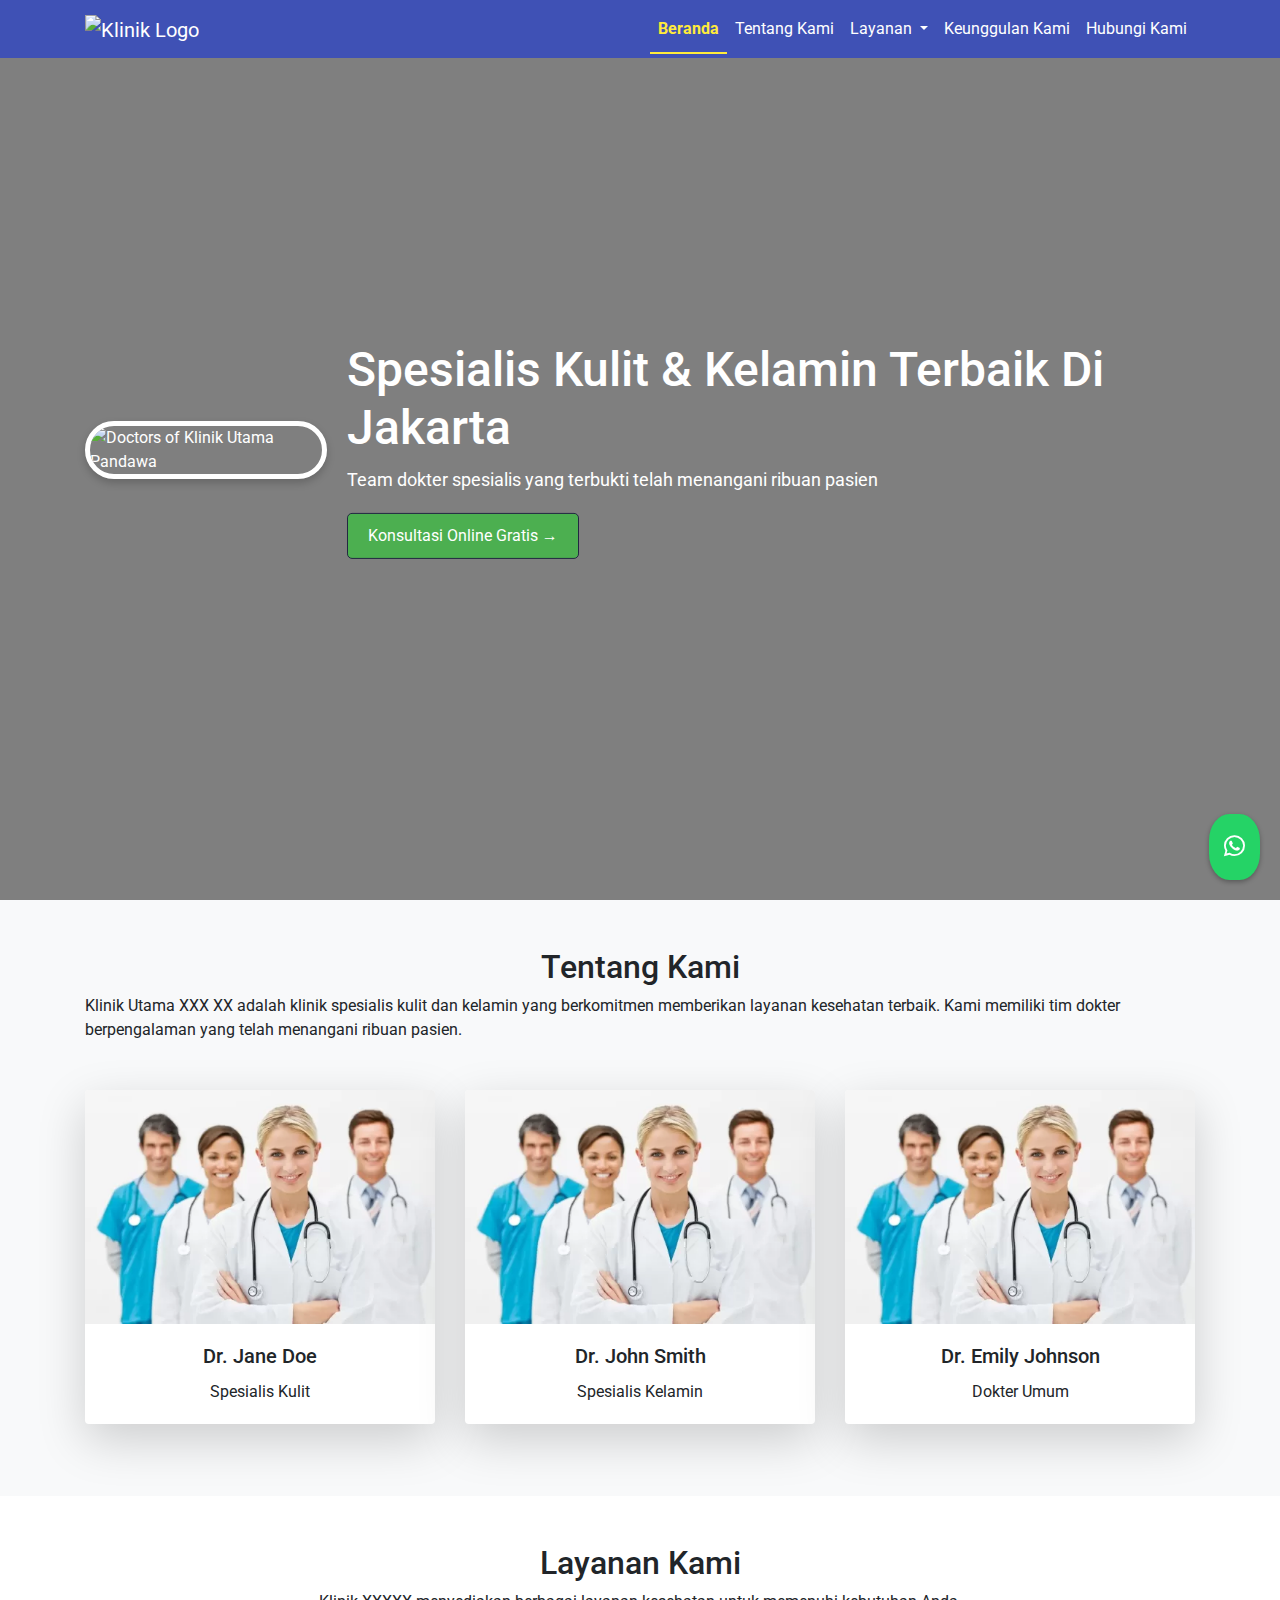
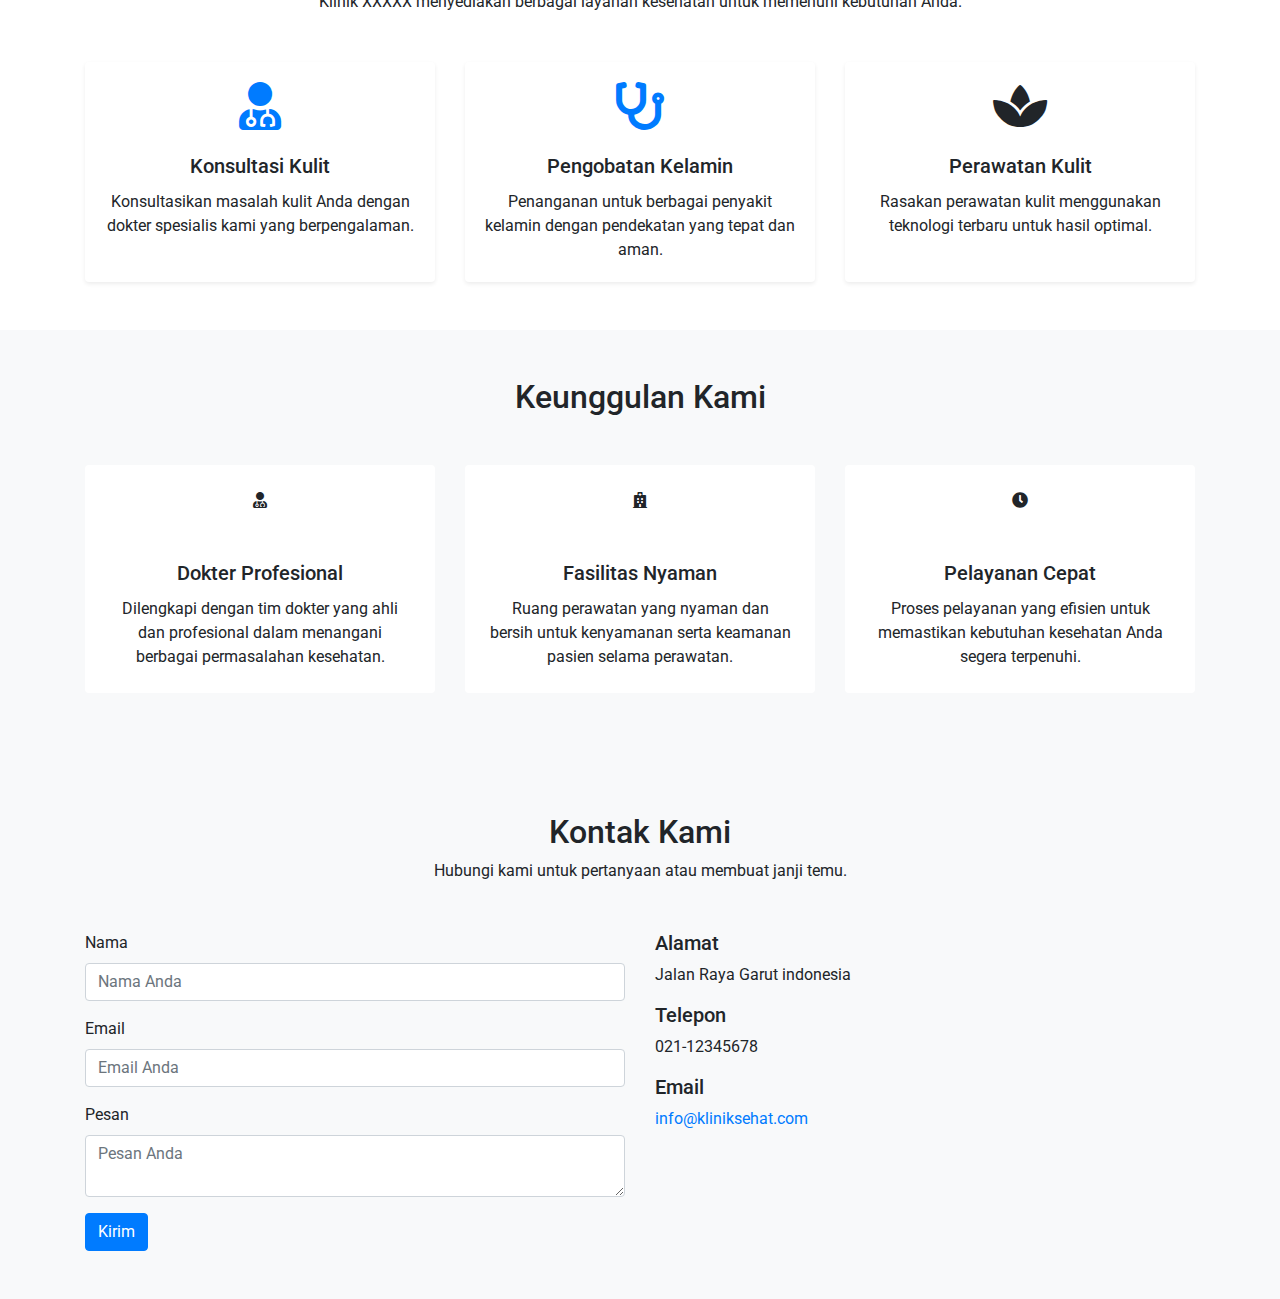
==== index.html @ 2ef75c74 "Update index.html" ====
<!DOCTYPE html>
<html lang="en">
<head>
    <meta charset="UTF-8">
    <meta name="viewport" content="width=device-width, initial-scale=1.0">
    <title>Klinik Berkah Sehat</title>
    <link href="https://cdnjs.cloudflare.com/ajax/libs/font-awesome/5.15.3/css/all.min.css" rel="stylesheet">
    <link href="https://fonts.googleapis.com/css2?family=Roboto:wght@400;700&display=swap" rel="stylesheet">
    <link href="https://stackpath.bootstrapcdn.com/bootstrap/4.5.2/css/bootstrap.min.css" rel="stylesheet">
    <style>
        body {
            font-family: 'Roboto', sans-serif;
            margin: 0;
            padding: 0;
        }
        .navbar {
            background-color: #3f51b5;
            position: fixed;
            width: 100%;
            z-index: 1000;
            transition: background-color 0.3s;
        }
        .navbar.scrolled {
            background-color: #2c387e;
        }
        .navbar-nav .nav-link {
            color: white !important;
            font-size: 16px;
            position: relative; /* Untuk efek underline */
            transition: color 0.3s;
        }
        .navbar-nav .nav-item.active .nav-link {
            color: #ffeb3b !important; /* Warna saat item menu aktif */
            font-weight: bold;
        }
        .navbar-nav .nav-item.active .nav-link::after {
            content: '';
            position: absolute;
            left: 0;
            right: 0;
            bottom: -5px; /* Jarak dari teks */
            height: 2px; /* Ketebalan garis bawah */
            background-color: #ffeb3b; /* Warna garis bawah saat aktif */
            width: 100%; /* Garis bawah penuh saat aktif */
        }
        .navbar-nav .nav-link:hover {
            color: #ffc107 !important; /* Warna saat item menu di-hover */
        }
        .navbar-nav .dropdown-menu {
            background-color: #3f51b5;
        }
        .navbar-nav .dropdown-item {
            color: white !important;
        }
        .navbar-nav .dropdown-item:hover {
            background-color: #2c387e;
        }
        .hero {
            position: relative;
            color: white;
            text-align: left;
            height: 100vh;
            background: url('https://storage.googleapis.com/a1aa/image/1mr3nFpUaFITLVXNJ6fNq9yKKUq63KUYgeESNIiJOLE1gUrTA.jpg') no-repeat center center/cover;
        }
        .hero .overlay {
            position: absolute;
            top: 0;
            left: 0;
            width: 100%;
            height: 100%;
            background: rgba(0, 0, 0, 0.5);
        }
        .hero .content {
            position: absolute;
            top: 50%;
            left: 50%;
            transform: translate(-50%, -50%);
            display: flex;
            align-items: center;
            flex-direction: column;
            text-align: center;
        }
        .hero .content .text {
            margin-top: 20px;
        }
        .hero .content .text h1 {
            font-size: 36px;
            margin: 0;
            animation: fadeInUp 2s ease-in-out;
            transition: transform 0.3s ease-in-out;
        }
        .hero .content .text p {
            font-size: 18px;
            margin: 10px 0;
            animation: fadeIn 3s ease-in-out;
        }
        .hero .content .text .btn {
            background-color: #4caf50;
            color: white;
            border: 1px solid #222741;
            padding: 10px 20px;
            text-decoration: none;
            border-radius: 5px;
            display: inline-block;
            margin-top: 10px;
            transition: background-color 0.3s, color 0.3s;
        }
        .hero .content .text .btn:hover {
            background-color: #388e3c;
            color: white;
        }
        .hero .content img {
            max-height: 300px;
            border-radius: 30px;
            border: 5px solid white;
            box-shadow: 0 4px 8px rgba(0, 0, 0, 0.2);
            transition: transform 0.3s ease-in-out;
        }
        .hero .content img:hover {
            transform: scale(1.05);
 }
        .hero .content .text h1:hover {
            transform: scale(1.05);
        }
        .whatsapp {
            position: fixed;
            bottom: 20px;
            right: 20px;
            background-color: #25d366;
            color: white;
            padding: 15px;
            border-radius: 40%;
            font-size: 24px;
            box-shadow: 0 2px 5px rgba(0,0,0,0.3);
            transition: all 0.3s ease;
            text-decoration: none;
        }
        .whatsapp:hover {
            background-color: #128C7E;
            transform: scale(1.1);
            color: white;
        }
        @media (min-width: 768px) {
            .hero .content {
                flex-direction: row;
                text-align: left;
            }
            section {
                padding: 60px 0;
            }
            .hero .content .text {
                margin-left: 20px;
                margin-top: 0;
            }
            .hero .content .text h1 {
                font-size: 48px;
            }
        }
        @keyframes fadeInUp {
            from {
                opacity: 0;
                transform: translate3d(0, 100%, 0);
            }
            to {
                opacity: 1;
                transform: translate3d(0, 0, 0);
            }
        }
        @keyframes fadeIn {
            from {
                opacity: 0;
            }
            to {
                opacity: 1;
            }
        }
    </style>
</head>
<body>
    <nav class="navbar navbar-expand-lg navbar-dark">
        <div class="container">
            <a class="navbar-brand" href="#">
                <img src="https://storage.googleapis.com/a1aa/image/eNfppNCgVGrkXUr2DbFH6VF3ycKwYFlOMUYiWTcwTExzgUrTA.jpg" alt="Klinik Logo" height="50">
            </a>
            <button class="navbar-toggler" type="button" data-toggle="collapse" data-target="#navbarNav" aria-controls="navbarNav" aria-expanded="false" aria-label="Toggle navigation">
                <span class="navbar-toggler-icon"></span>
            </button>
            <div class="collapse navbar-collapse" id="navbarNav">
                <ul class="navbar-nav ml-auto">
                    <li class="nav-item active">
                        <a class="nav-link" href="#">Beranda</a>
                    </li>
                    <li class="nav-item">
                        <a class="nav-link" href="#about">Tentang Kami</a>
                    </li>
                    <li class="nav-item dropdown">
                        <a class="nav-link dropdown-toggle" href="#" id="servicesDropdown" role="button" data-toggle="dropdown" aria-haspopup="true" aria-expanded="false">
                            Layanan
                        </a>
                        <div class="dropdown-menu" aria-labelledby="servicesDropdown">
                            <a class="dropdown-item" href="#poliklinik">Poliklinik</a>
                            <a class="dropdown-item" href="#poli-gigi">Poli Gigi</a>
                            <a class="dropdown-item" href="#laboratorium">Laboratorium</a>
                        </div>
                    </li>
                    <li class="nav-item">
                        <a class="nav-link" href="#keunggulan">Keunggulan Kami</a>
                    </li>
                    <li class="nav-item">
                        <a class="nav-link" href="#contact">Hubungi Kami</a>
                    </li>
                </ul>
            </div>
        </div>
    </nav>
    <div class="hero">
        <div class="overlay"></div>
        <div class="content container">
            <img src="https://storage.googleapis.com/a1aa/image/dgjJqh6nmIonGBbGpz0CWrqFpcpItMuh41puqor25lgNI16E.jpg" alt="Doctors of Klinik Utama Pandawa" class="img-fluid">
            <div class="text">
                <h1>Spesialis Kulit &amp; Kelamin Terbaik Di Jakarta</h1>
                <p>Team dokter spesialis yang terbukti telah menangani ribuan pasien</p>
                <a class="btn" href="#">Konsultasi Online Gratis →</a>
            </div>
        </div>
    </div>
    <section id="about" class="py-5 bg-light">
        <div class="container">
            <h2 class="text-center" data-aos="fade-up">Tentang Kami</h2>
            <p class="text -center mb-5" data-aos="fade-up">Klinik Utama XXX XX adalah klinik spesialis kulit dan kelamin yang berkomitmen memberikan layanan kesehatan terbaik. Kami memiliki tim dokter berpengalaman yang telah menangani ribuan pasien.</p>
            <div class="row">
                <div class="col-md-4" data-aos="fade-up " data-aos-delay="100">
                    <div class="card shadow-lg border-0 rounded mb-4">
                        <img src="dokter.jpg" class="card-img-top rounded-top" alt="Doctor 1">
                        <div class="card-body text-center">
                            <h5 class="card-title">Dr. Jane Doe</h5>
                            <p class="card-text">Spesialis Kulit</p>
                        </div>
                    </div>
                </div>
                <div class="col-md-4" data-aos="fade-up" data-aos-delay="200">
                    <div class="card shadow-lg border-0 rounded mb-4">
                        <img src="dokter.jpg" class="card-img-top rounded-top" alt="Doctor 2">
                        <div class="card-body text-center">
                            <h5 class="card-title">Dr. John Smith</h5>
                            <p class="card-text">Spesialis Kelamin</p>
                        </div>
                    </div>
                </div>
                <div class="col-md-4" data-aos="fade-up" data-aos-delay="300">
                    <div class="card shadow-lg border-0 rounded mb-4">
                        <img src="dokter.jpg" class="card-img-top rounded-top" alt="Doctor 3">
                        <div class="card-body text-center">
                            <h5 class="card-title">Dr. Emily Johnson</h5>
                            <p class="card-text">Dokter Umum</p>
                        </div>
                    </div>
                </div>
            </div>
        </div>
    </section>

    <section id="services" class="py-5">
        <div class="container">
            <h2 class="text-center" data-aos="fade-up">Layanan Kami</h2>
            <p class="text-center mb-5" data-aos="fade-up">Klinik XXXXX menyediakan berbagai layanan kesehatan untuk memenuhi kebutuhan Anda.</p>
            <div class="row">
                <div class="col-md-4" data-aos="zoom-in" data-aos-delay="100">
                    <div class="card shadow-sm border-0 h-100 text-center">
                        <div class="card-body">
                            <i class="fas fa-user-md fa-3x mb-4 text-primary"></i>
                            <h5 class="card-title">Konsultasi Kulit</h5>
                            <p class="card-text">Konsultasikan masalah kulit Anda dengan dokter spesialis kami yang berpengalaman.</p>
                        </div>
                    </div>
                </div>
                <div class="col-md-4" data-aos="zoom-in" data-aos-delay="200">
                    <div class="card shadow-sm border-0 h-100 text-center">
                        <div class="card-body">
                            <i class="fas fa-stethoscope fa-3x mb-4 text-primary"></i>
                            <h5 class="card-title">Pengobatan Kelamin</h5>
                            <p class="card-text">Penanganan untuk berbagai penyakit kelamin dengan pendekatan yang tepat dan aman.</p>
                        </div>
                    </div>
                </div>
                <div class="col-md-4" data-aos="zoom-in" data-aos-delay="300">
                    <div class="card shadow-sm border-0 h-100 text-center">
                        <div class="card-body">
                            <i class="fas fa-spa fa-3x mb-4 text- primary"></i>
                            <h5 class="card-title">Perawatan Kulit</h5>
                            <p class="card-text">Rasakan perawatan kulit menggunakan teknologi terbaru untuk hasil optimal.</p>
                        </div>
                    </div>
                </div>
            </div>
        </div>
    </section>

    <section id="keunggulan" class="py-5 bg-light">
        <div class="container">
            <h2 class="section-title text-center mb-5">Keunggulan Kami</h2>
            <div class="row">
                <div class="col-md-4 mb-4">
                    <div class="card keunggulan text-center p-4 border-0">
                        <div class="icon">
 <i class="fas fa-user-md"></i>
                        </div>
                        <br><br>
                        <h5 class="card-title">Dokter Profesional</h5>
                        <p class="card-text">Dilengkapi dengan tim dokter yang ahli dan profesional dalam menangani berbagai permasalahan kesehatan.</p>
                    </div>
                </div>
                <div class="col-md-4 mb-4">
                    <div class="card keunggulan text-center p-4 border-0">
                        <div class="icon">
                            <i class="fas fa-hospital"></i>
                        </div>
                        <br><br>
                        <h5 class="card-title">Fasilitas Nyaman</h5>
                        <p class="card-text">Ruang perawatan yang nyaman dan bersih untuk kenyamanan serta keamanan pasien selama perawatan.</p>
                    </div>
                </div>
                <div class="col-md-4 mb-4">
                    <div class="card keunggulan text-center p-4 border-0">
                        <div class="icon">
                            <i class="fas fa-clock"></i>
                        </div>
                        <br><br>
                        <h5 class="card-title">Pelayanan Cepat</h5>
                        <p class="card-text">Proses pelayanan yang efisien untuk memastikan kebutuhan kesehatan Anda segera terpenuhi.</p>
                    </div>
                </div>
            </div>
        </div>
    </section>

    <section id="contact" class="py-5 bg-light">
        <div class="container">
            <h2 class="text-center" data-aos="fade-up">Kontak Kami</h2>
            <p class="text-center mb-5" data-aos="fade-up">Hubungi kami untuk pertanyaan atau membuat janji temu.</p>
            <div class="row">
                <div class="col-md-6" data-aos="fade-right">
                    <form>
                        <div class="form-group">
                            <label for="name">Nama</label>
                            <input type="text" class="form-control" id="name" placeholder="Nama Anda">
                        </div>
                        <div class="form-group">
                            <label for="email">Email</label>
                            <input type="email" class="form-control" id="email" placeholder="Email Anda">
                        </div>
                        <div class="form-group">
                            <label for="message">Pesan</label>
                            <textarea class="form-control" id="message" placeholder="Pesan Anda"></textarea>
                        </div>
                        <button type="submit" class="btn btn-primary">Kirim</button>
                    </form>
                </div>
                <div class="col-md-6" data-aos="fade-left">
                    <h5>Alamat</h5>
                    <p>Jalan Raya Garut indonesia</p>
                    <h5>Telepon</h5>
                    <p>021-12345678</p>
                    <h5>Email</h5>
                    <p><a href="mailto:info@kliniksehat.com">info@kliniksehat.com</a></p>
                </div>
            </div>
        </div>
    </section>
    <script src="https://code.jquery.com/jquery-3.5.1.slim.min.js"></script>
    <script src="https://cdn.jsdelivr.net/npm/@popperjs/core@2.5.4/dist/umd/popper.min.js"></script>
    <script src="https://stackpath.bootstrapcdn.com/bootstrap/4.5.2/js/bootstrap.min.js"></script>
    <script>
        $(document).ready(function(){
            $('.navbar-nav>li>a').on('click', function(){
                $('.navbar-nav>li').removeClass('active');
                $(this).parent().addClass('active');
            });
            
            $(window).on('scroll', function () {
                if ($(window).scrollTop()) {
                    $('.navbar').addClass('scrolled');
                } else {
                    $('.navbar').removeClass('scrolled');
                }

                // Set 'active' class based on scroll position
                const scrollPos = $(window).scrollTop();
                $('.nav-item').each(function () {
                    const section = $($(this).find('a').attr('href'));
                    if (section.length && section.offset().top <= scrollPos + 100) {
                        $('.nav-item').removeClass('active');
                        $(this).addClass('active');
                    }
                });
            });
        });
    </script>
    <a href="https://api.whatsapp.com/send?phone=6281290470663" class="whatsapp">
        <i class="fab fa-whatsapp"></i>
    </a>
</body>
</html>
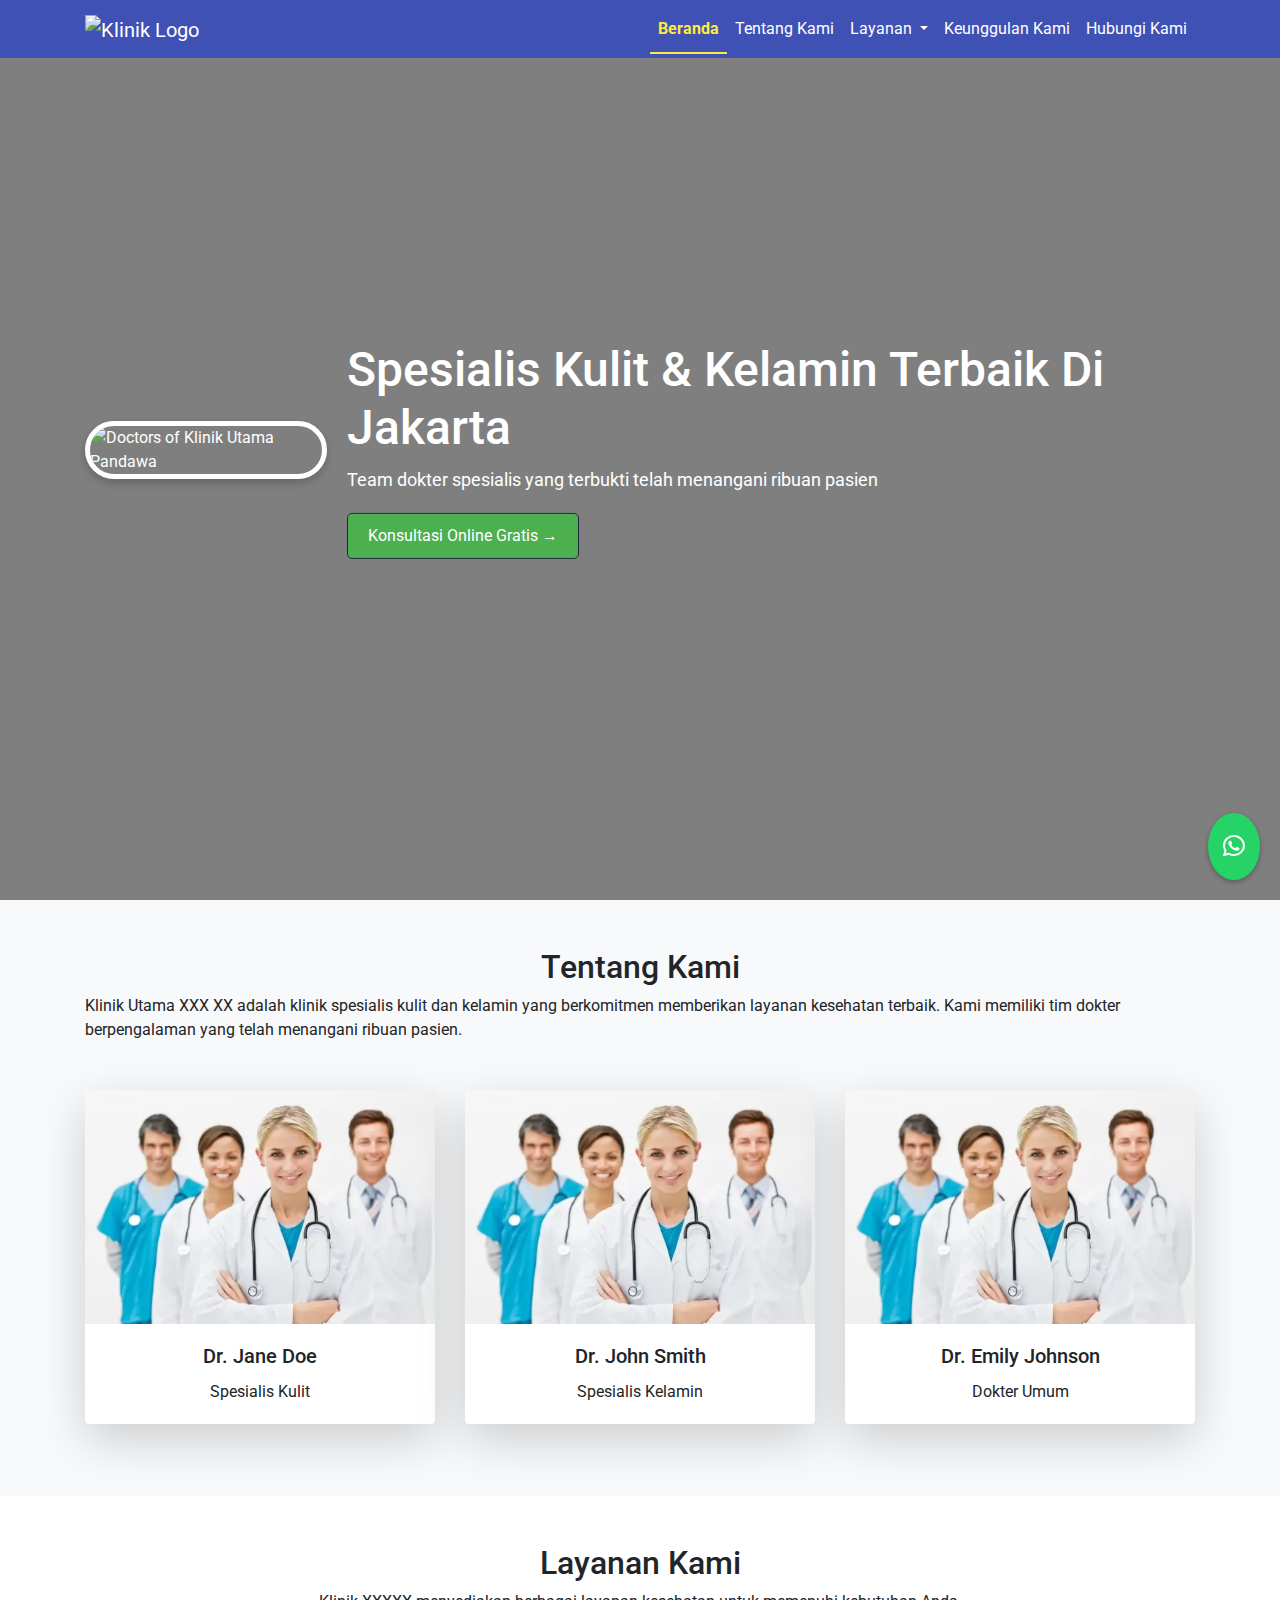
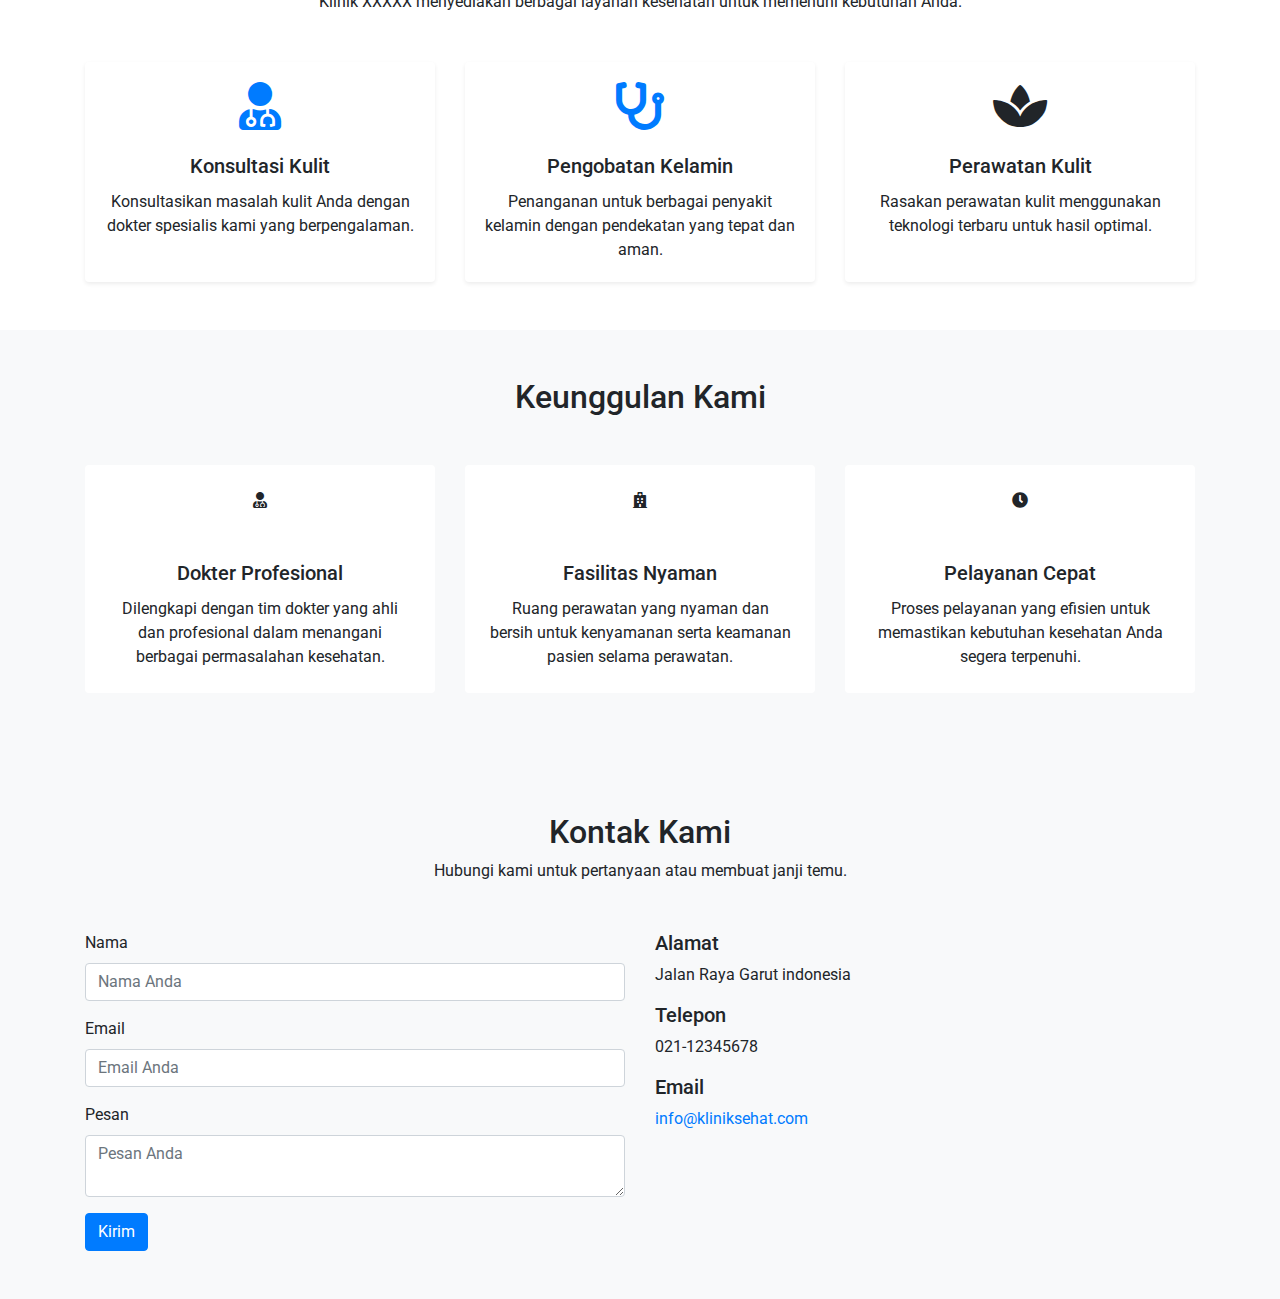
==== commit 0ae4befa: "Update index.html" ====
--- a/index.html
+++ b/index.html
@@ -129,8 +129,8 @@
             background-color: #25d366;
             color: white;
             padding: 15px;
-            border-radius: 40%;
-            font-size: 24px;
+            border-radius: 100%;
+            font-size: 25px;
             box-shadow: 0 2px 5px rgba(0,0,0,0.3);
             transition: all 0.3s ease;
             text-decoration: none;
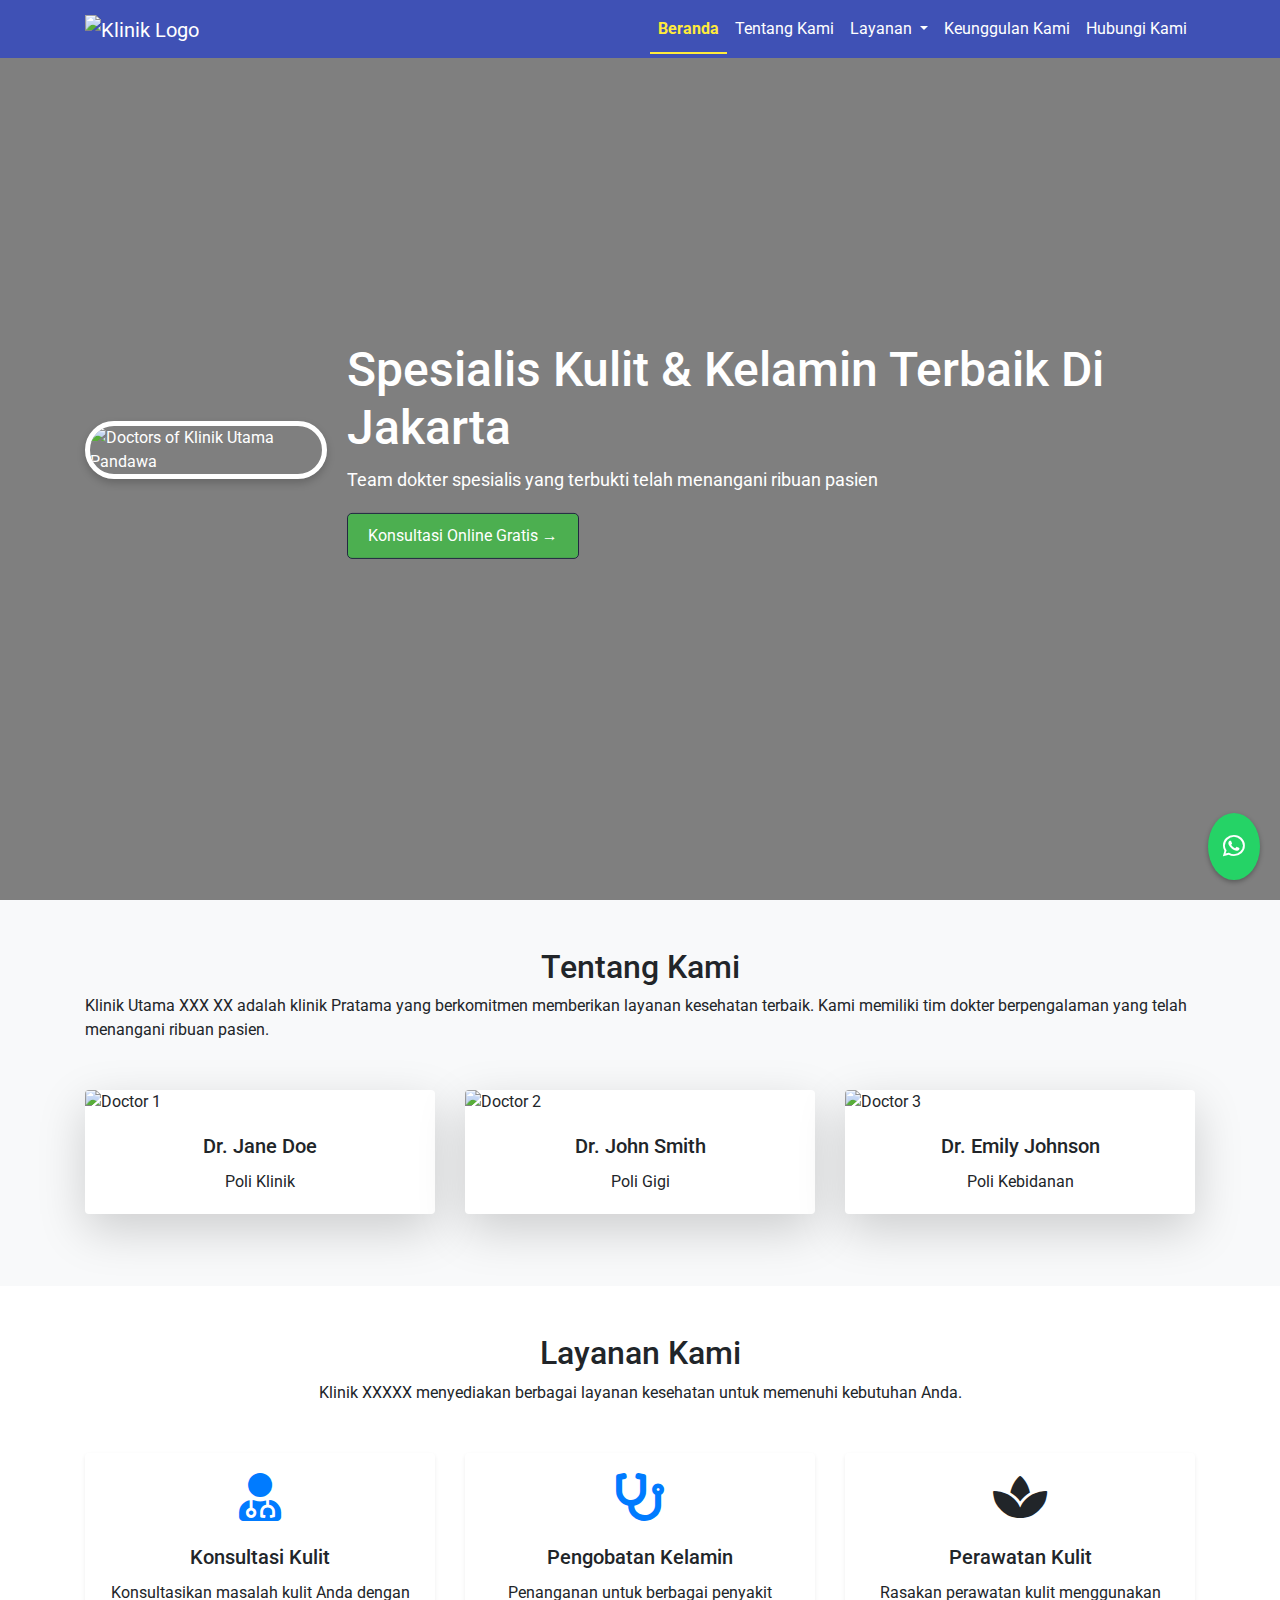
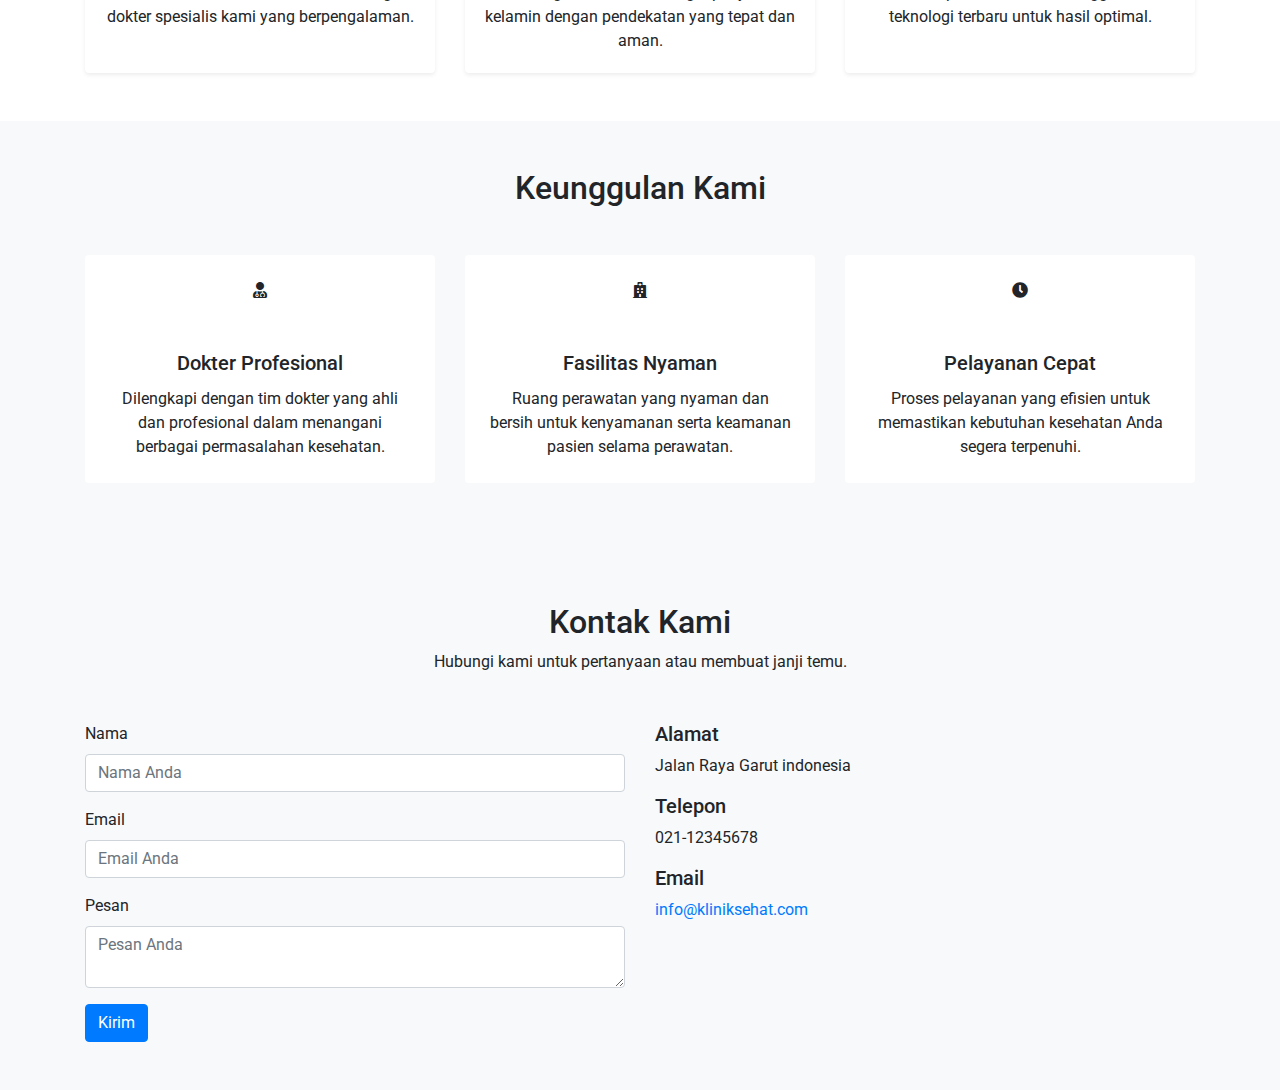
==== commit 159b4d8a: "Update index.html" ====
--- a/index.html
+++ b/index.html
@@ -1,6 +1,7 @@
 <!DOCTYPE html>
 <html lang="en">
 <head>
+    <meta name="google-site-verification" content="ntGYlIEJyIkORkB2eiO8yYUSjV6UWPCSajPYMX8H4_4" />
     <meta charset="UTF-8">
     <meta name="viewport" content="width=device-width, initial-scale=1.0">
     <title>Klinik Berkah Sehat</title>
@@ -198,8 +199,9 @@
                             Layanan
                         </a>
                         <div class="dropdown-menu" aria-labelledby="servicesDropdown">
-                            <a class="dropdown-item" href="#poliklinik">Poliklinik</a>
+                            <a class="dropdown-item" href="#poliklinik">Poli Klinik</a>
                             <a class="dropdown-item" href="#poli-gigi">Poli Gigi</a>
+                            <a class="dropdown-item" href="#laboratorium">Poli Kebidanan</a>                            
                             <a class="dropdown-item" href="#laboratorium">Laboratorium</a>
                         </div>
                     </li>
@@ -227,32 +229,32 @@
     <section id="about" class="py-5 bg-light">
         <div class="container">
             <h2 class="text-center" data-aos="fade-up">Tentang Kami</h2>
-            <p class="text -center mb-5" data-aos="fade-up">Klinik Utama XXX XX adalah klinik spesialis kulit dan kelamin yang berkomitmen memberikan layanan kesehatan terbaik. Kami memiliki tim dokter berpengalaman yang telah menangani ribuan pasien.</p>
+            <p class="text -center mb-5" data-aos="fade-up">Klinik Utama XXX XX adalah klinik Pratama yang berkomitmen memberikan layanan kesehatan terbaik. Kami memiliki tim dokter berpengalaman yang telah menangani ribuan pasien.</p>
             <div class="row">
                 <div class="col-md-4" data-aos="fade-up " data-aos-delay="100">
                     <div class="card shadow-lg border-0 rounded mb-4">
-                        <img src="dokter.jpg" class="card-img-top rounded-top" alt="Doctor 1">
+                        <img src="umum.jpg" class="card-img-top rounded-top" alt="Doctor 1">
                         <div class="card-body text-center">
                             <h5 class="card-title">Dr. Jane Doe</h5>
-                            <p class="card-text">Spesialis Kulit</p>
+                            <p class="card-text">Poli Klinik</p>
                         </div>
                     </div>
                 </div>
                 <div class="col-md-4" data-aos="fade-up" data-aos-delay="200">
                     <div class="card shadow-lg border-0 rounded mb-4">
-                        <img src="dokter.jpg" class="card-img-top rounded-top" alt="Doctor 2">
+                        <img src="gigi.jpg" class="card-img-top rounded-top" alt="Doctor 2">
                         <div class="card-body text-center">
                             <h5 class="card-title">Dr. John Smith</h5>
-                            <p class="card-text">Spesialis Kelamin</p>
+                            <p class="card-text">Poli Gigi</p>
                         </div>
                     </div>
                 </div>
                 <div class="col-md-4" data-aos="fade-up" data-aos-delay="300">
                     <div class="card shadow-lg border-0 rounded mb-4">
-                        <img src="dokter.jpg" class="card-img-top rounded-top" alt="Doctor 3">
+                        <img src="kebidanan.jpg" class="card-img-top rounded-top" alt="Doctor 3">
                         <div class="card-body text-center">
                             <h5 class="card-title">Dr. Emily Johnson</h5>
-                            <p class="card-text">Dokter Umum</p>
+                            <p class="card-text">Poli Kebidanan</p>
                         </div>
                     </div>
                 </div>
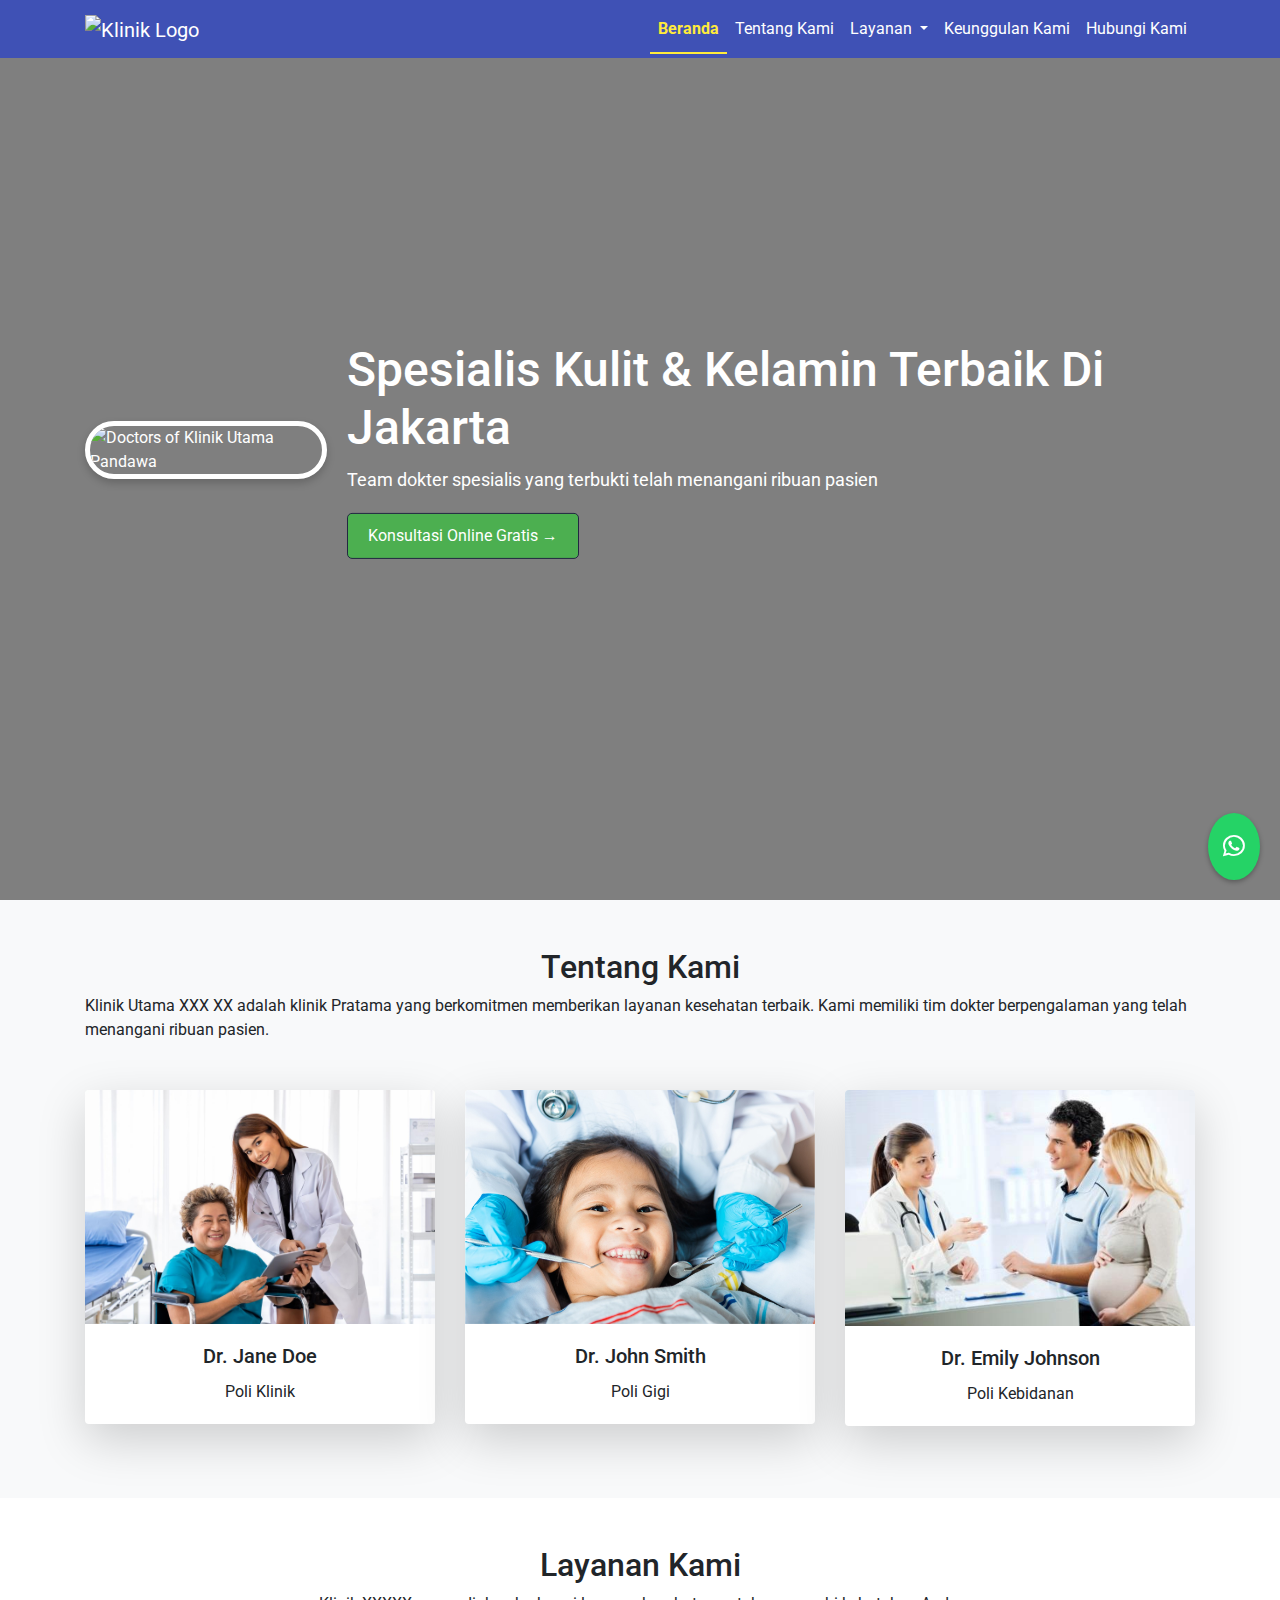
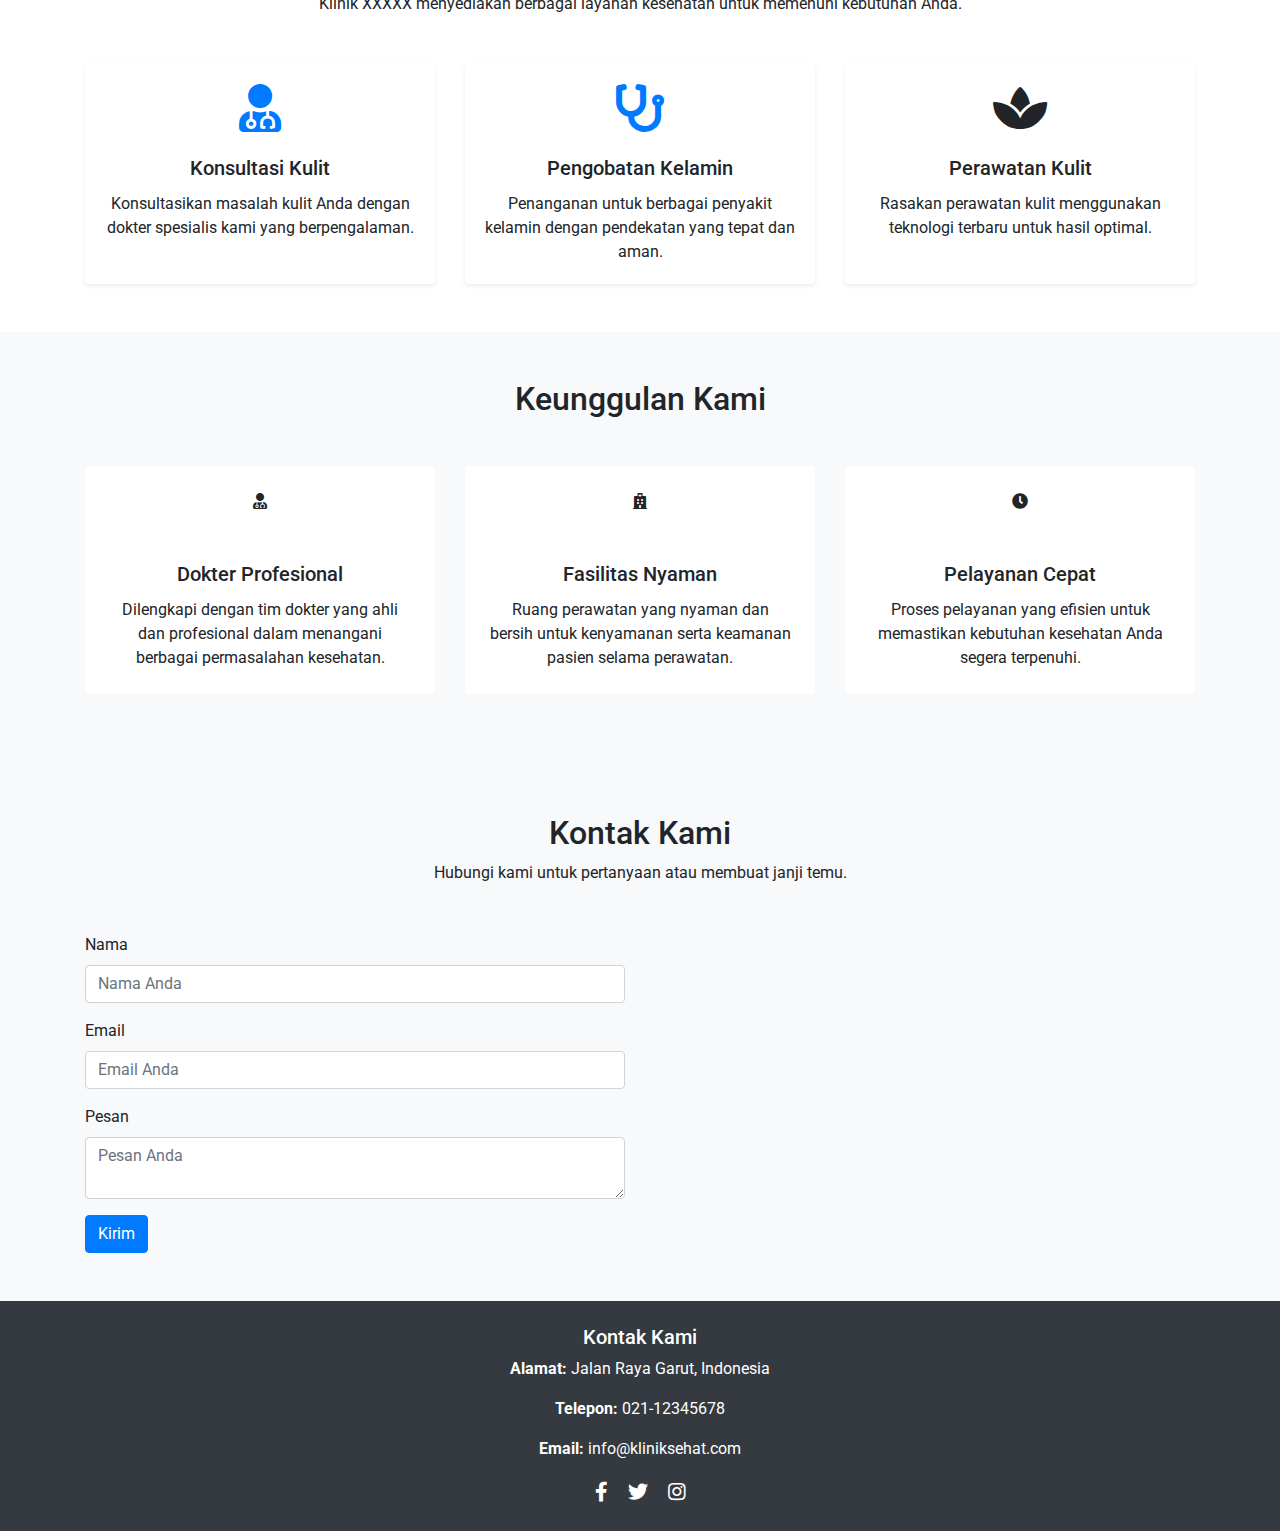
==== commit 9a3999cc: "Update index.html" ====
--- a/index.html
+++ b/index.html
@@ -157,6 +157,19 @@
                 font-size: 48px;
             }
         }
+            footer {
+        background-color: #343a40; /* Dark background */
+    }
+    footer a {
+        text-decoration: none; /* Remove underline */
+        transition: color 0.3s;
+    }
+    footer a:hover {
+        color: #ffc107; /* Change color on hover */
+    }
+    .social-icons a {
+        font-size: 20px; /* Icon size */
+    }
         @keyframes fadeInUp {
             from {
                 opacity: 0;
@@ -358,17 +371,22 @@
                         <button type="submit" class="btn btn-primary">Kirim</button>
                     </form>
                 </div>
-                <div class="col-md-6" data-aos="fade-left">
-                    <h5>Alamat</h5>
-                    <p>Jalan Raya Garut indonesia</p>
-                    <h5>Telepon</h5>
-                    <p>021-12345678</p>
-                    <h5>Email</h5>
-                    <p><a href="mailto:info@kliniksehat.com">info@kliniksehat.com</a></p>
-                </div>
             </div>
         </div>
     </section>
+            <footer class="bg-dark text-white py-4">
+            <div class="container text-center">
+                <h5>Kontak Kami</h5>
+                <p><strong>Alamat:</strong> Jalan Raya Garut, Indonesia</p>
+                <p><strong>Telepon:</strong> <a href="tel:02112345678" class="text-white">021-12345678</a></p>
+                <p><strong>Email:</strong> <a href="mailto:info@kliniksehat.com" class="text-white">info@kliniksehat.com</a></p>
+                <div class="social-icons mt-3">
+                    <a href="#" class="text-white mx-2"><i class="fab fa-facebook-f"></i></a>
+                    <a href="#" class="text-white mx-2"><i class="fab fa-twitter"></i></a>
+                    <a href="#" class="text-white mx-2"><i class="fab fa-instagram"></i></a>
+                </div>
+            </div>
+        </footer>
     <script src="https://code.jquery.com/jquery-3.5.1.slim.min.js"></script>
     <script src="https://cdn.jsdelivr.net/npm/@popperjs/core@2.5.4/dist/umd/popper.min.js"></script>
     <script src="https://stackpath.bootstrapcdn.com/bootstrap/4.5.2/js/bootstrap.min.js"></script>
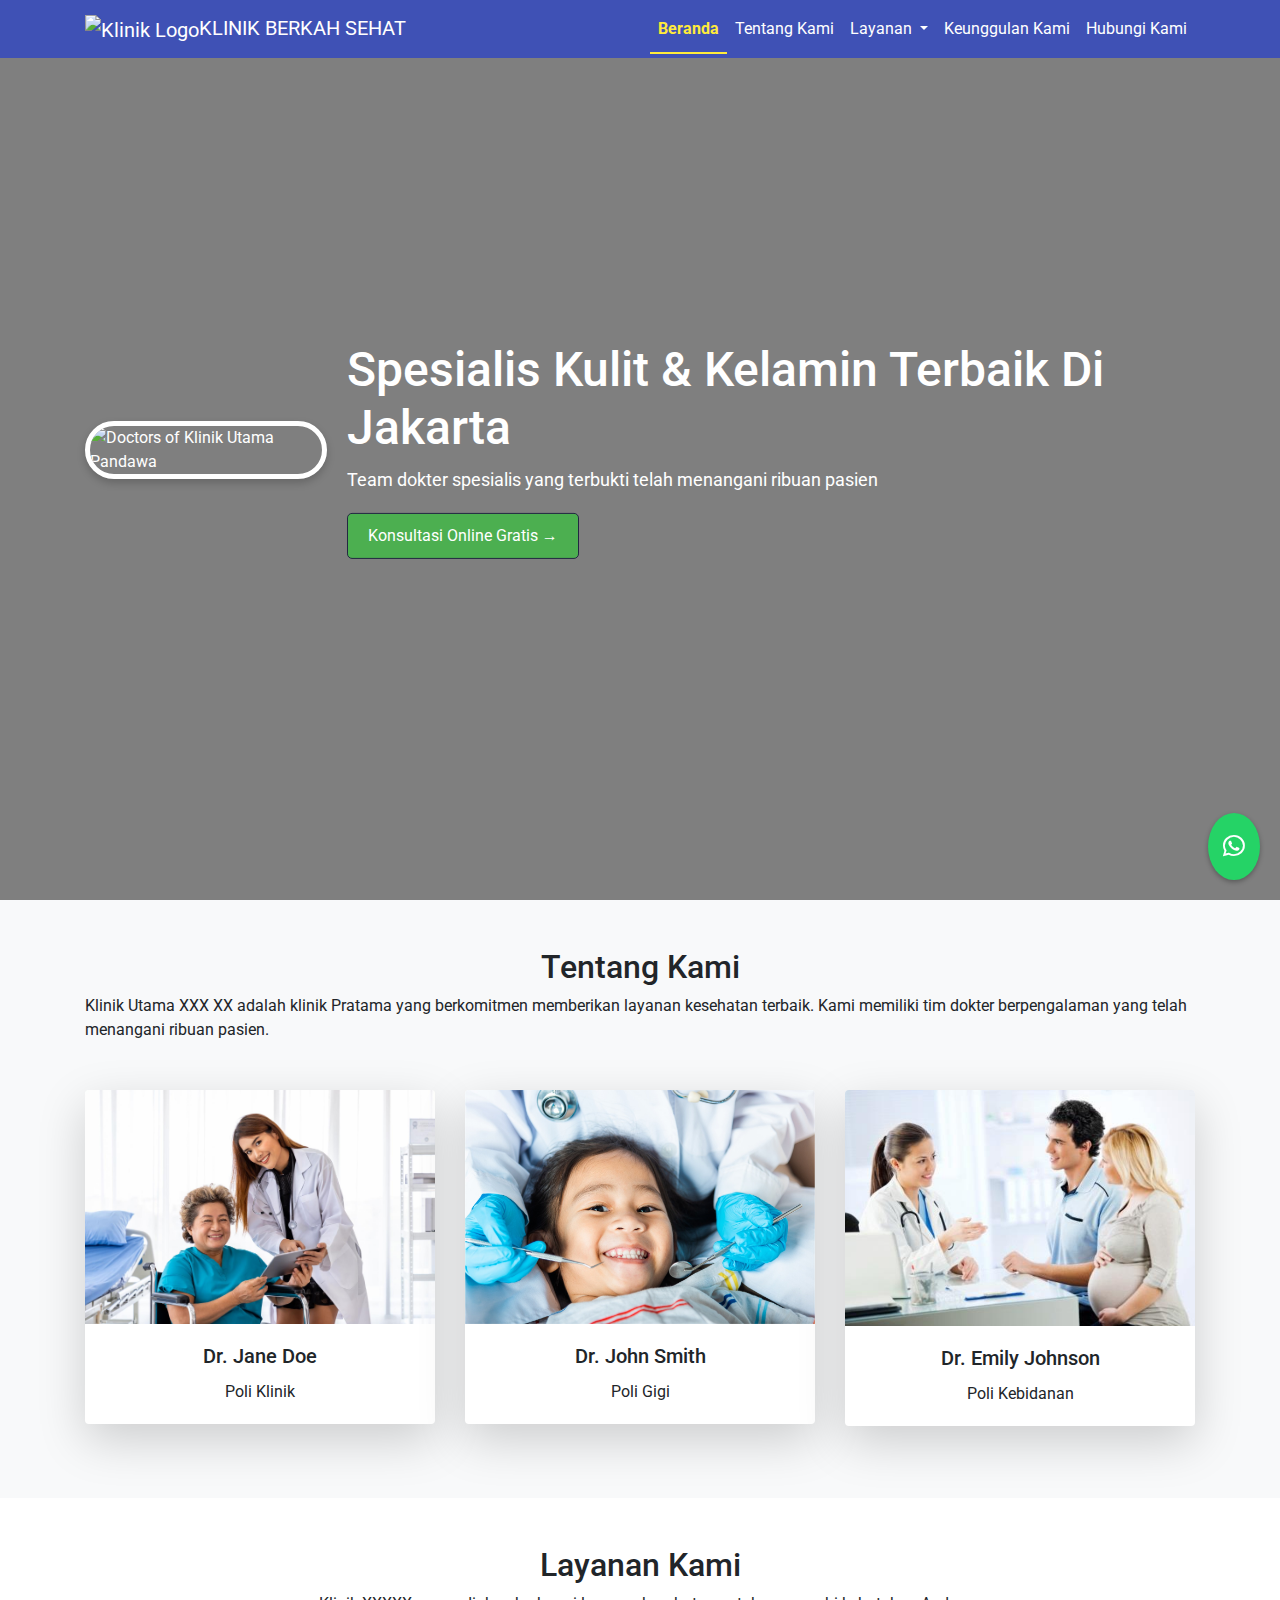
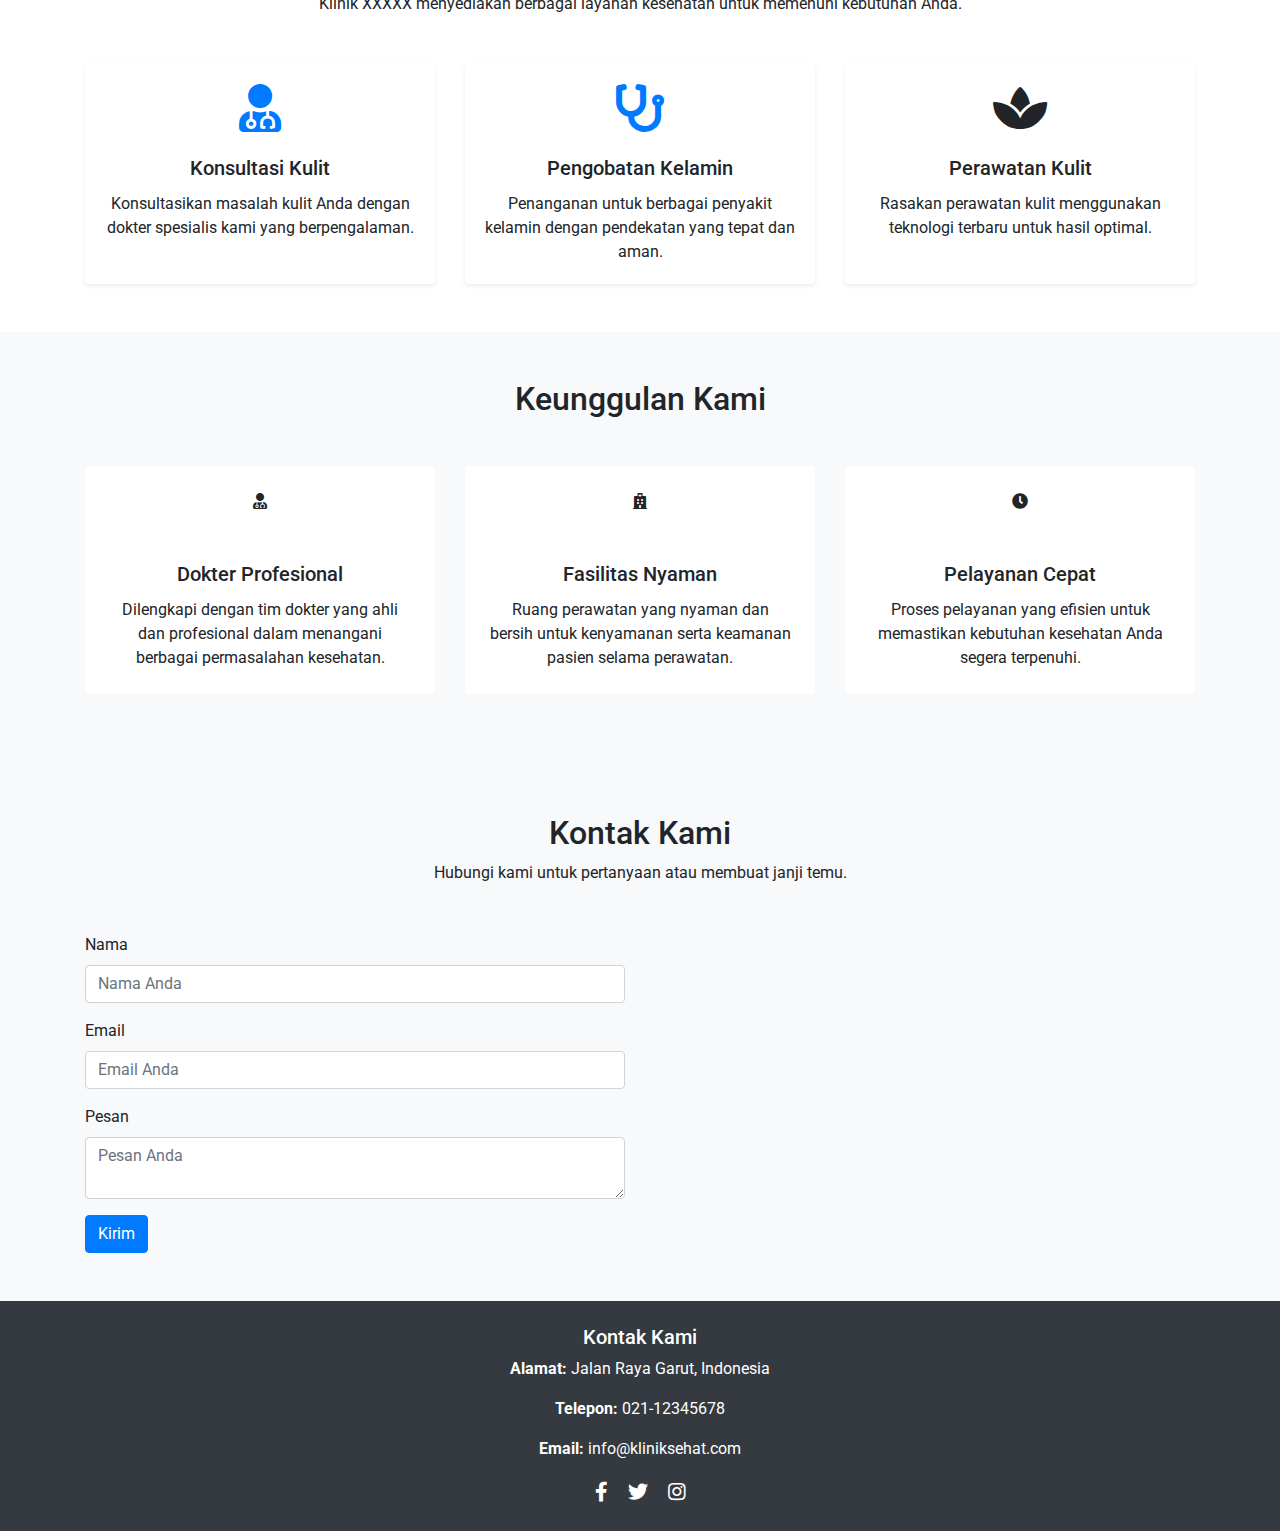
==== commit 640ffd8d: "Update index.html" ====
--- a/index.html
+++ b/index.html
@@ -194,7 +194,7 @@
     <nav class="navbar navbar-expand-lg navbar-dark">
         <div class="container">
             <a class="navbar-brand" href="#">
-                <img src="https://storage.googleapis.com/a1aa/image/eNfppNCgVGrkXUr2DbFH6VF3ycKwYFlOMUYiWTcwTExzgUrTA.jpg" alt="Klinik Logo" height="50">
+                <img src="https://storage.googleapis.com/a1aa/image/eNfppNCgVGrkXUr2DbFH6VF3ycKwYFlOMUYiWTcwTExzgUrTA.jpg" alt="Klinik Logo" height="50">KLINIK BERKAH SEHAT
             </a>
             <button class="navbar-toggler" type="button" data-toggle="collapse" data-target="#navbarNav" aria-controls="navbarNav" aria-expanded="false" aria-label="Toggle navigation">
                 <span class="navbar-toggler-icon"></span>
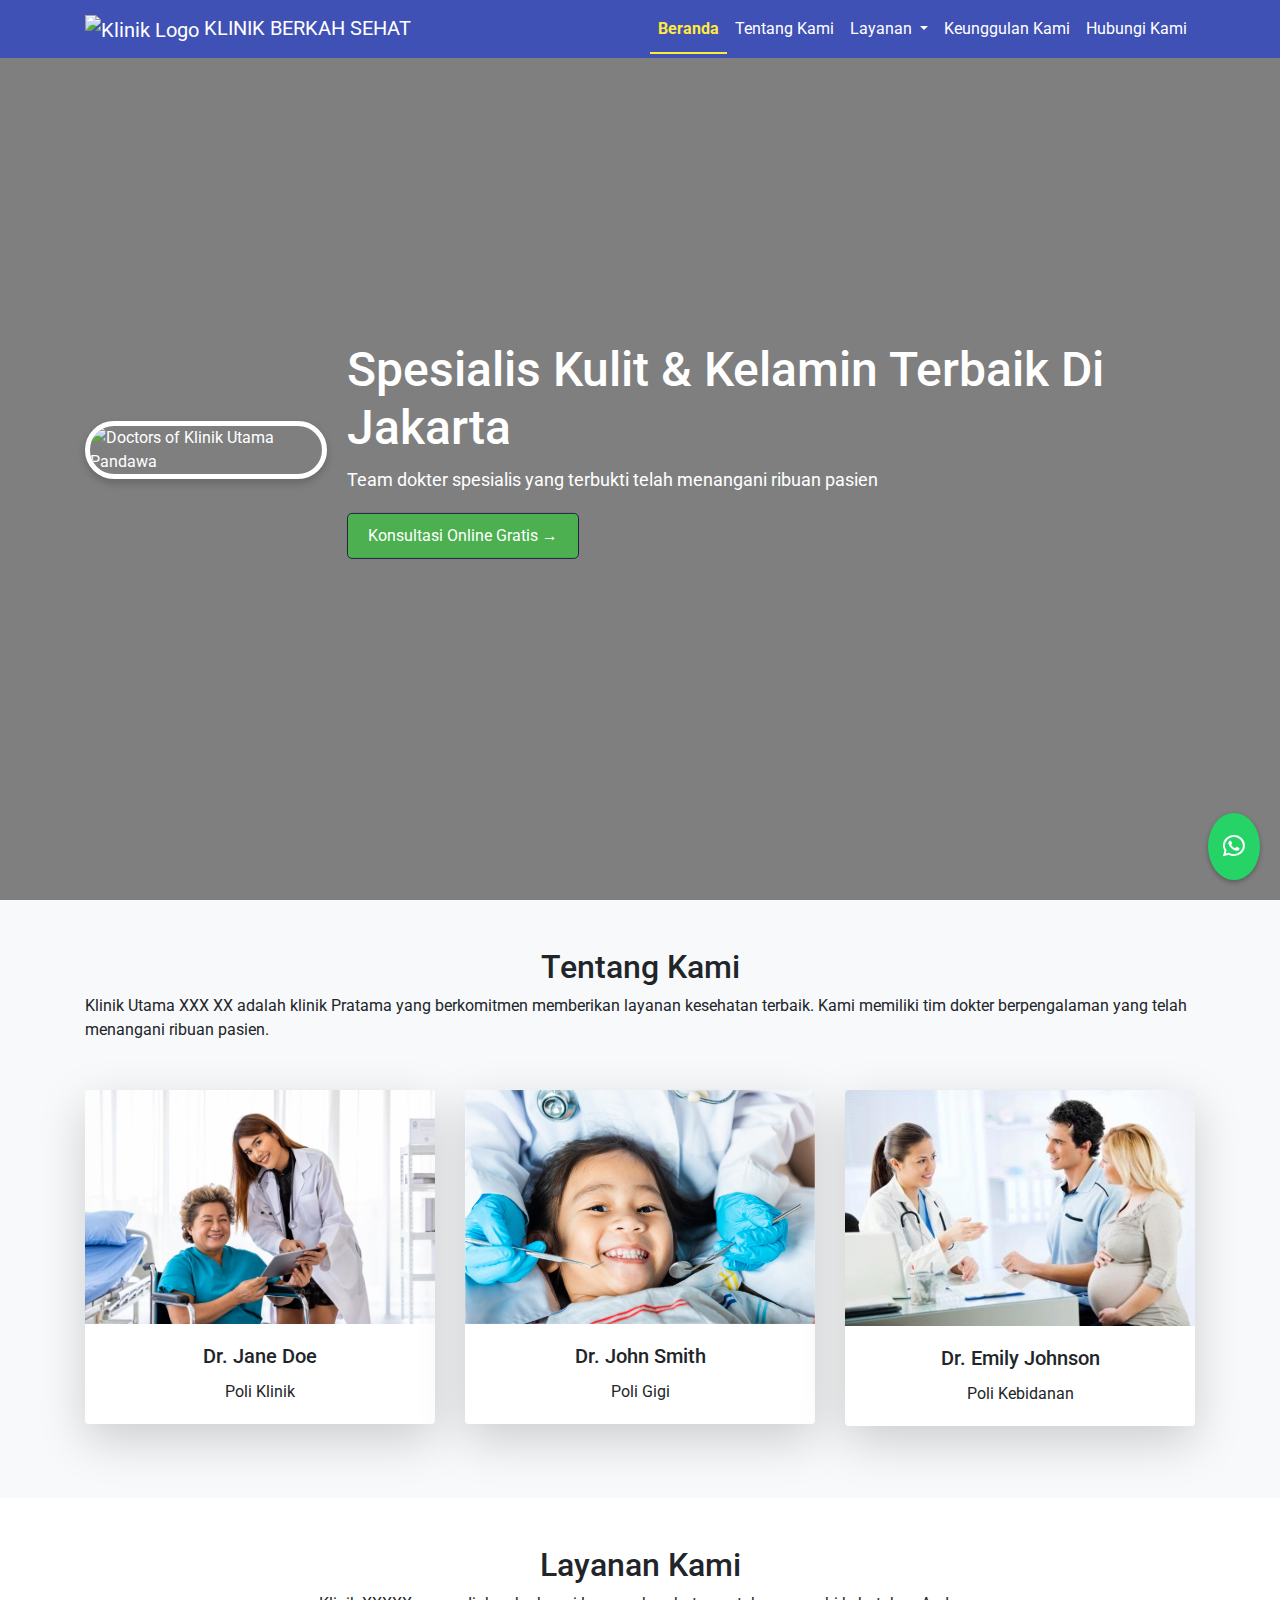
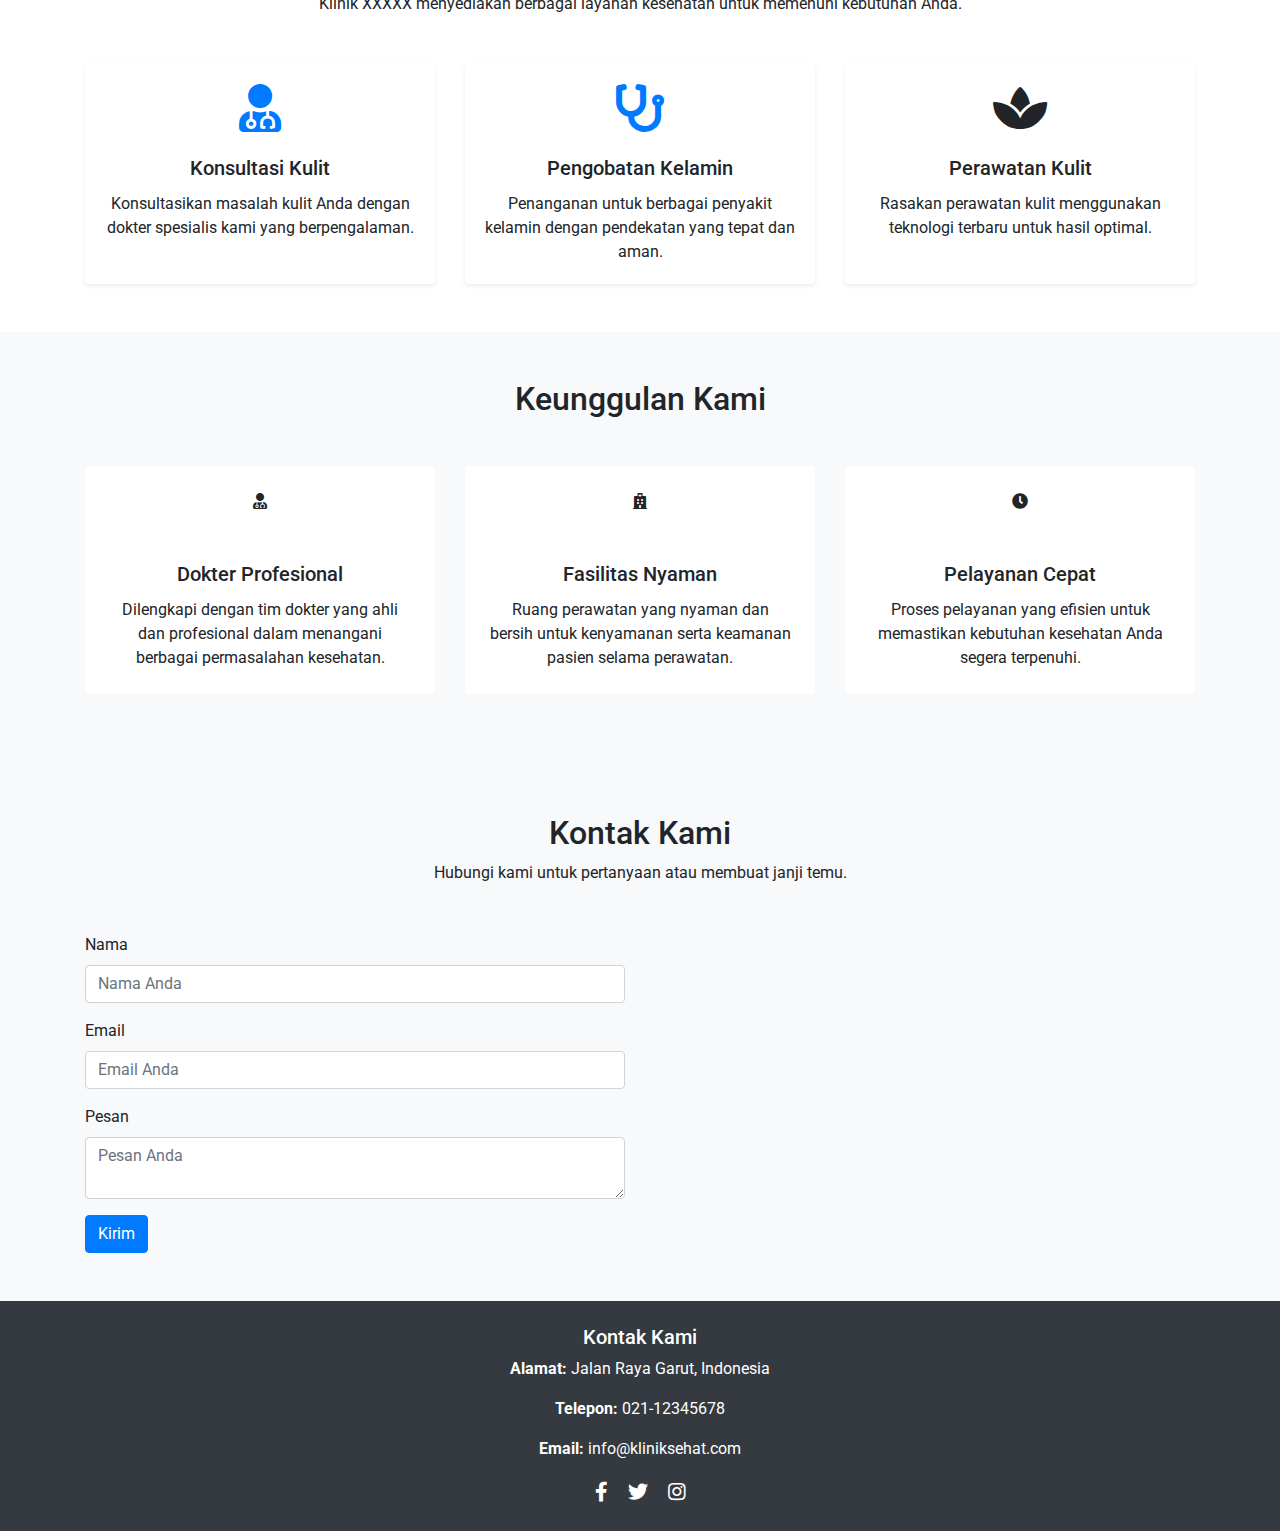
==== commit fe404edb: "Update index.html" ====
--- a/index.html
+++ b/index.html
@@ -194,7 +194,7 @@
     <nav class="navbar navbar-expand-lg navbar-dark">
         <div class="container">
             <a class="navbar-brand" href="#">
-                <img src="https://storage.googleapis.com/a1aa/image/eNfppNCgVGrkXUr2DbFH6VF3ycKwYFlOMUYiWTcwTExzgUrTA.jpg" alt="Klinik Logo" height="50">KLINIK BERKAH SEHAT
+                <img src="https://storage.googleapis.com/a1aa/image/eNfppNCgVGrkXUr2DbFH6VF3ycKwYFlOMUYiWTcwTExzgUrTA.jpg" alt="Klinik Logo" height="50"> KLINIK BERKAH SEHAT
             </a>
             <button class="navbar-toggler" type="button" data-toggle="collapse" data-target="#navbarNav" aria-controls="navbarNav" aria-expanded="false" aria-label="Toggle navigation">
                 <span class="navbar-toggler-icon"></span>
